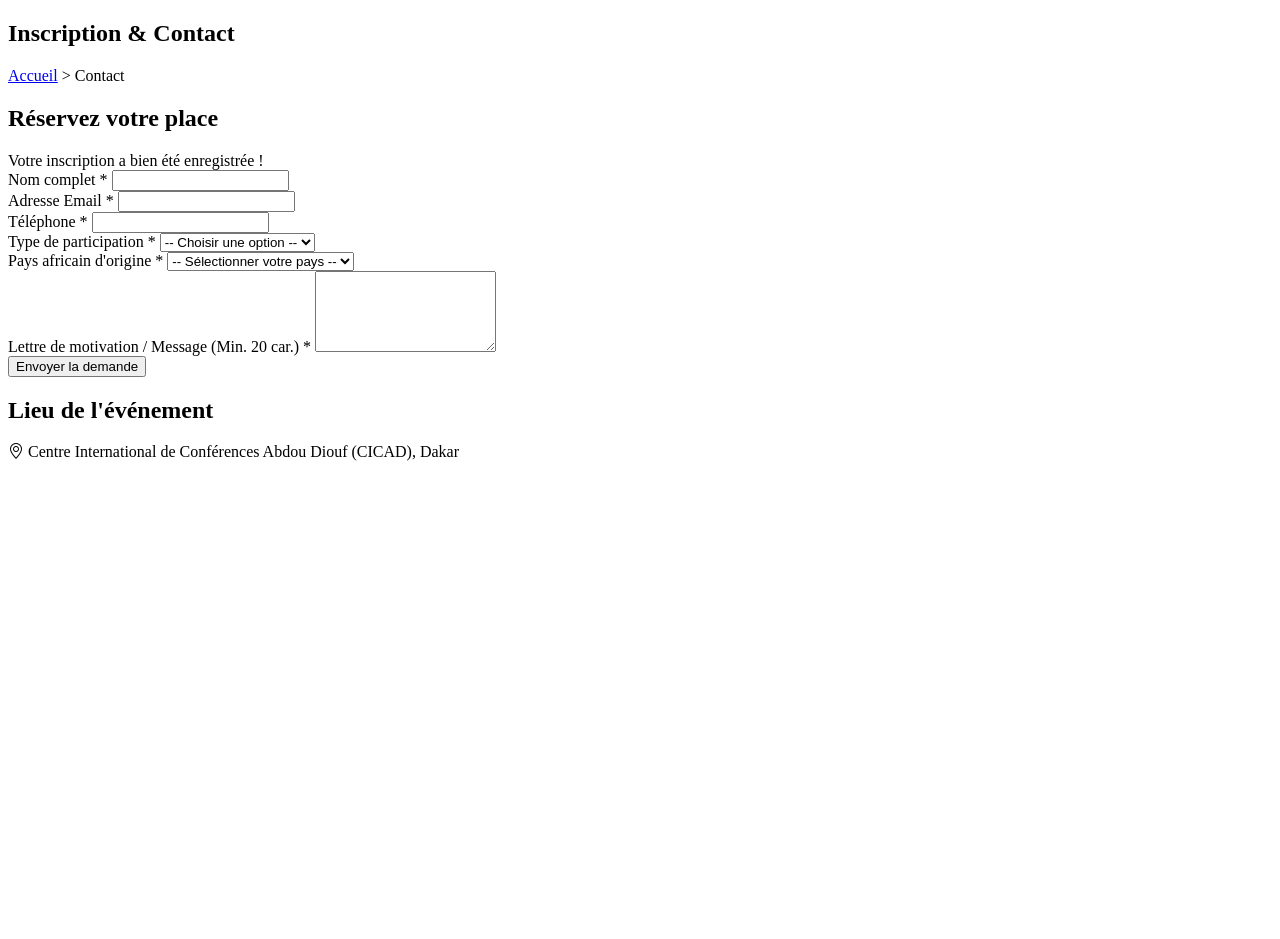
==== contact.html @ 99e509c8 "feat: initialisation du projet et structures HTML de base" ====
<!DOCTYPE html>
<html lang="fr">
<head>
    <meta charset="UTF-8">
    <meta name="viewport" content="width=device-width, initial-scale=1.0">
    <title>Inscription & Contact | AfriConnect Summit 2026</title>
    <link rel="stylesheet" href="https://cdn.jsdelivr.net/npm/bootstrap-icons@1.11.3/font/bootstrap-icons.min.css">
    <link rel="stylesheet" href="css/style.css">
</head>
<body>
    <main>
        <section class="internal-hero">
            <h1>Inscription & Contact</h1>
            <nav class="breadcrumb" aria-label="Fil d'Ariane">
                <a href="index.html">Accueil</a> &gt; <span>Contact</span>
            </nav>
        </section>

        <section id="contact-wrapper">
            
            <div class="contact-form-container">
                <h2>Réservez votre place</h2>
                <div id="success-message" class="hidden-message">Votre inscription a bien été enregistrée !</div>
                
                <form id="registration-form" novalidate>
                    <div class="form-group">
                        <label for="fullname">Nom complet *</label>
                        <input type="text" id="fullname" required>
                        <span class="error-text"></span>
                    </div>

                    <div class="form-group">
                        <label for="email">Adresse Email *</label>
                        <input type="email" id="email" required>
                        <span class="error-text"></span>
                    </div>

                    <div class="form-group">
                        <label for="phone">Téléphone *</label>
                        <input type="tel" id="phone" required>
                        <span class="error-text"></span>
                    </div>

                    <div class="form-group">
                        <label for="ticket-type">Type de participation *</label>
                        <select id="ticket-type" required>
                            <option value="">-- Choisir une option --</option>
                            <option value="standard">Présentiel - Standard</option>
                            <option value="vip">Présentiel - VIP</option>
                            <option value="online">Virtuel (En ligne)</option>
                        </select>
                        <span class="error-text"></span>
                    </div>

                    <div class="form-group">
                        <label for="country">Pays africain d'origine *</label>
                        <select id="country" required>
                            <option value="">-- Sélectionner votre pays --</option>
                            <option value="SN">Sénégal</option>
                            <option value="CI">Côte d'Ivoire</option>
                            <option value="MA">Maroc</option>
                            <option value="CM">Cameroun</option>
                            <option value="BF">Burkina Faso</option>
                            <option value="TG">Togo</option>
                            <option value="BJ">Bénin</option>
                            <option value="NE">Niger</option>
                            <option value="CD">RDC</option>
                            <option value="GA">Gabon</option>
                        </select>
                        <span class="error-text"></span>
                    </div>

                    <div class="form-group">
                        <label for="motivation">Lettre de motivation / Message (Min. 20 car.) *</label>
                        <textarea id="motivation" rows="5" required></textarea>
                        <span class="error-text"></span>
                    </div>

                    <button type="submit" class="btn btn-submit">Envoyer la demande</button>
                </form>
            </div>

            <div class="contact-info-container">
                <h2>Lieu de l'événement</h2>
                <p><i class="bi bi-geo-alt"></i> Centre International de Conférences Abdou Diouf (CICAD), Dakar</p>
                
                <div class="map-responsive">
                    <iframe src="https://www.google.com/maps/embed?pb=!1m18!1m12!1m3!1d15438.487771746768!2d-17.47648345!3d14.67733795!2m3!1f0!2f0!3f0!3m2!1i1024!2i768!4f13.1!3m3!1m2!1s0xec112674e2d2757%3A0x6e2ee32d207ec149!2sDakar%252C%2520S%25C3%25A9n%25C3%25A9gal!5e0!3m2!1sfr!2sfr!4v1700000000000!5m2!1sfr!2sfr" width="600" height="450" style="border:0;" allowfullscreen="" loading="lazy" referrerpolicy="no-referrer-when-downgrade"></iframe>
                </div>
            </div>
        </section>
    </main>

    </body>
</html>
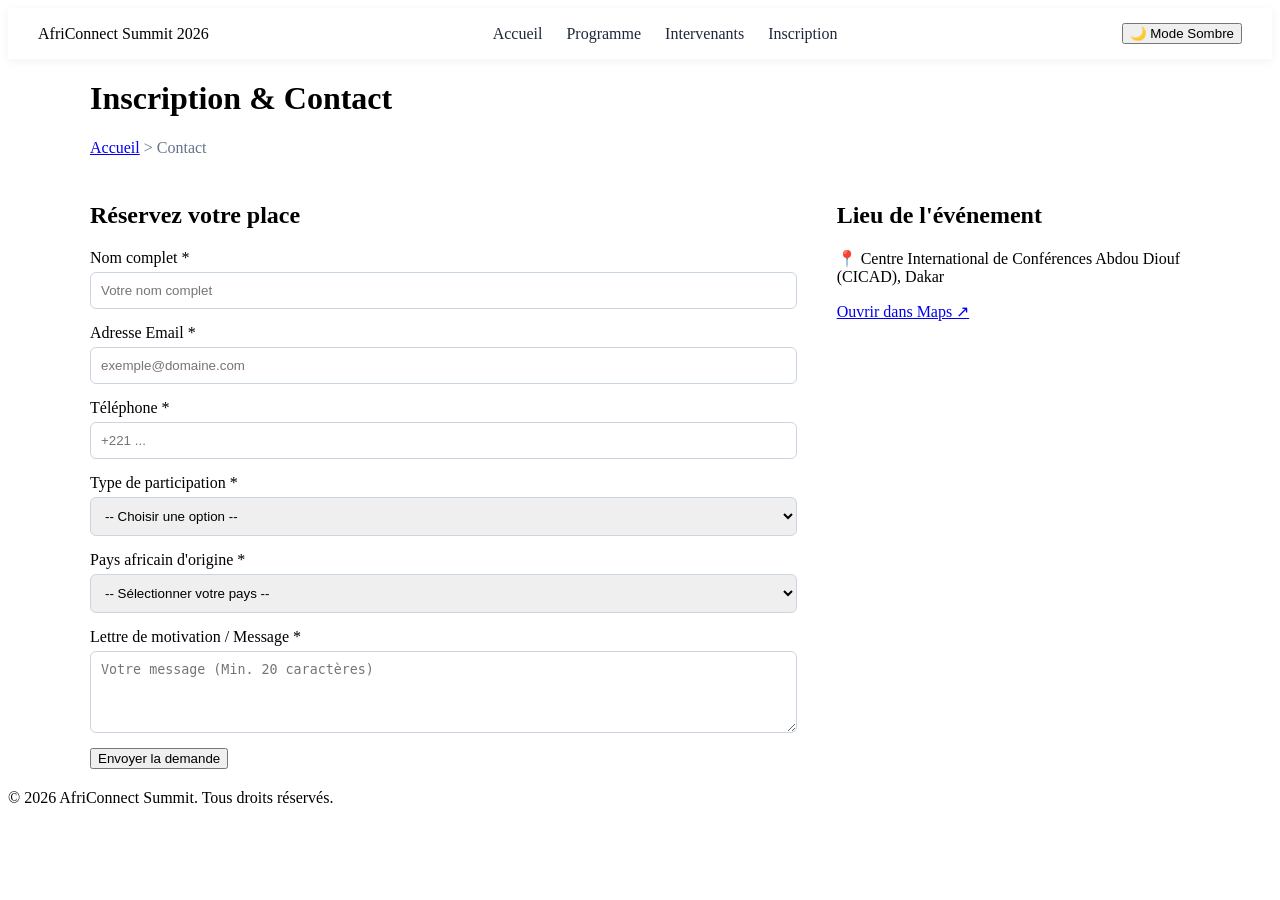
==== commit 1f02f112: "style: harmonisation globale du HTML, CSS et JS sur toutes les pages" ====
--- a/contact.html
+++ b/contact.html
@@ -8,88 +8,88 @@
     <link rel="stylesheet" href="css/style.css">
 </head>
 <body>
-    <main>
-        <section class="internal-hero">
-            <h1>Inscription & Contact</h1>
-            <nav class="breadcrumb" aria-label="Fil d'Ariane">
-                <a href="index.html">Accueil</a> &gt; <span>Contact</span>
-            </nav>
-        </section>
 
-        <section id="contact-wrapper">
-            
-            <div class="contact-form-container">
+    <header>
+        <div class="logo">AfriConnect Summit 2026</div>
+        <nav>
+            <a href="index.html">Accueil</a>
+            <a href="programme.html">Programme</a>
+            <a href="intervenants.html">Intervenants</a>
+            <a href="contact.html" class="active">Inscription</a>
+        </nav>
+        <button id="theme-toggle">🌙 Mode Sombre</button>
+    </header>
+
+    <main class="page-container">
+        <h1>Inscription & Contact</h1>
+        <p class="breadcrumb"><a href="index.html">Accueil</a> > Contact</p>
+
+        <div class="contact-layout">
+            <!-- Formulaire d'inscription -->
+            <section class="form-section">
                 <h2>Réservez votre place</h2>
-                <div id="success-message" class="hidden-message">Votre inscription a bien été enregistrée !</div>
-                
-                <form id="registration-form" novalidate>
+                <form id="registration-form">
                     <div class="form-group">
                         <label for="fullname">Nom complet *</label>
-                        <input type="text" id="fullname" required>
-                        <span class="error-text"></span>
+                        <input type="text" id="fullname" required placeholder="Votre nom complet">
                     </div>
 
                     <div class="form-group">
                         <label for="email">Adresse Email *</label>
-                        <input type="email" id="email" required>
-                        <span class="error-text"></span>
+                        <input type="email" id="email" required placeholder="exemple@domaine.com">
                     </div>
 
                     <div class="form-group">
                         <label for="phone">Téléphone *</label>
-                        <input type="tel" id="phone" required>
-                        <span class="error-text"></span>
+                        <input type="tel" id="phone" required placeholder="+221 ...">
                     </div>
 
                     <div class="form-group">
-                        <label for="ticket-type">Type de participation *</label>
-                        <select id="ticket-type" required>
+                        <label for="participation">Type de participation *</label>
+                        <select id="participation" required>
                             <option value="">-- Choisir une option --</option>
-                            <option value="standard">Présentiel - Standard</option>
-                            <option value="vip">Présentiel - VIP</option>
-                            <option value="online">Virtuel (En ligne)</option>
+                            <option value="presentiel">Présentiel</option>
+                            <option value="en-ligne">En ligne (Virtuel)</option>
+                            <option value="vip">Pass VIP</option>
                         </select>
-                        <span class="error-text"></span>
                     </div>
 
                     <div class="form-group">
                         <label for="country">Pays africain d'origine *</label>
                         <select id="country" required>
                             <option value="">-- Sélectionner votre pays --</option>
-                            <option value="SN">Sénégal</option>
-                            <option value="CI">Côte d'Ivoire</option>
-                            <option value="MA">Maroc</option>
-                            <option value="CM">Cameroun</option>
-                            <option value="BF">Burkina Faso</option>
-                            <option value="TG">Togo</option>
-                            <option value="BJ">Bénin</option>
-                            <option value="NE">Niger</option>
-                            <option value="CD">RDC</option>
-                            <option value="GA">Gabon</option>
+                            <option value="senegal">Sénégal</option>
+                            <option value="ghana">Ghana</option>
+                            <option value="cote-divoire">Côte d'Ivoire</option>
+                            <option value="cameroun">Cameroun</option>
+                            <option value="autre">Autre</option>
                         </select>
-                        <span class="error-text"></span>
                     </div>
 
                     <div class="form-group">
-                        <label for="motivation">Lettre de motivation / Message (Min. 20 car.) *</label>
-                        <textarea id="motivation" rows="5" required></textarea>
-                        <span class="error-text"></span>
+                        <label for="message">Lettre de motivation / Message *</label>
+                        <textarea id="message" rows="4" required placeholder="Votre message (Min. 20 caractères)"></textarea>
                     </div>
 
-                    <button type="submit" class="btn btn-submit">Envoyer la demande</button>
+                    <button type="submit" class="btn">Envoyer la demande</button>
                 </form>
-            </div>
+            </section>
 
-            <div class="contact-info-container">
+            <!-- Infos Lieu -->
+            <section class="location-section">
                 <h2>Lieu de l'événement</h2>
-                <p><i class="bi bi-geo-alt"></i> Centre International de Conférences Abdou Diouf (CICAD), Dakar</p>
-                
-                <div class="map-responsive">
-                    <iframe src="https://www.google.com/maps/embed?pb=!1m18!1m12!1m3!1d15438.487771746768!2d-17.47648345!3d14.67733795!2m3!1f0!2f0!3f0!3m2!1i1024!2i768!4f13.1!3m3!1m2!1s0xec112674e2d2757%3A0x6e2ee32d207ec149!2sDakar%252C%2520S%25C3%25A9n%25C3%25A9gal!5e0!3m2!1sfr!2sfr!4v1700000000000!5m2!1sfr!2sfr" width="600" height="450" style="border:0;" allowfullscreen="" loading="lazy" referrerpolicy="no-referrer-when-downgrade"></iframe>
+                <p>📍 Centre International de Conférences Abdou Diouf (CICAD), Dakar</p>
+                <div class="map-container">
+                    <a href="https://maps.google.com" target="_blank" class="btn-secondary">Ouvrir dans Maps ↗</a>
                 </div>
-            </div>
-        </section>
+            </section>
+        </div>
     </main>
 
-    </body>
+    <footer>
+        <p>&copy; 2026 AfriConnect Summit. Tous droits réservés.</p>
+    </footer>
+
+    <script src="js/main.js"></script>
+</body>
 </html>
--- a/css/style.css
+++ b/css/style.css
@@ -0,0 +1,264 @@
+/* COUNTDOWN STYLISÉ */
+#countdown {
+    display: flex;
+    gap: 15px;
+    margin: 20px 0;
+}
+
+.time-box {
+    background: #2563eb;
+    color: #ffffff;
+    padding: 10px 15px;
+    border-radius: 8px;
+    padding: 15px;
+    text-align: center;
+    min-width: 70px;
+    display: flex;
+    flex-direction: column;
+}
+
+.time-box span:first-child {
+    font-size: 1.5rem;
+    font-weight: bold;
+}
+
+/* STATISTIQUES EN GRILLE */
+.stats-grid {
+    display: flex;
+    gap: 20px;
+    margin-top: 15px;
+}
+
+.stat-card {
+    background: #f3f4f6;
+    padding: 20px;
+    border-radius: 10px;
+    text-align: center;
+    flex: 1;
+    transition: transform 0.3s ease, box-shadow 0.3s ease;
+}
+
+.stat-card:hover {
+    transform: translateY(-5px);
+    box-shadow: 0 10px 20px rgba(0,0,0,0.1);
+}
+
+.stat-card h3 {
+    font-size: 2rem;
+    color: #2563eb;
+    margin: 0;
+}
+
+/* MODE SOMBRE AUTOMATIQUE SUR LES CARTES 
+body.dark-mode .stat-card {
+    background: #1e293b;
+    color: #ffffff;
+}*/
+/* ==========================================
+   STYLES DU MODE SOMBRE (DARK MODE)
+   ========================================== */
+
+/* 1. Fond global et couleur du texte par défaut */
+body.dark-mode {
+    background-color: #0f172a !important; /* Fond bleu très foncé/noir */
+    color: #f8fafc !important;             /* Texte blanc cassé */
+}
+
+/* 2. Titres et paragraphes en mode sombre */
+body.dark-mode h1, 
+body.dark-mode h2, 
+body.dark-mode h3, 
+body.dark-mode h4, 
+body.dark-mode p, 
+body.dark-mode span,
+body.dark-mode li {
+    color: #f8fafc !important;
+}
+
+/* 3. Textes secondaires (rôles, sous-titres, fil d'Ariane) */
+body.dark-mode .role, 
+body.dark-mode .breadcrumb, 
+body.dark-mode .location,
+body.dark-mode footer p {
+    color: #94a3b8 !important; /* Gris clair lisible */
+}
+
+/* 4. Navigation & Liens */
+body.dark-mode nav a, 
+body.dark-mode header .logo {
+    color: #ffffff !important;
+}
+
+/* 5. Cartes (Intervenants, Stats, Thématiques) */
+body.dark-mode .speaker-card, 
+body.dark-mode .stat-card, 
+body.dark-mode .theme-card {
+    background-color: #1e293b !important; /* Carte gris-bleu foncé */
+    border: 1px solid #334155;
+    box-shadow: 0 4px 12px rgba(0, 0, 0, 0.3);
+}
+
+/* 6. Boutons de filtres */
+body.dark-mode .filter-btn, 
+body.dark-mode .tab-btn {
+    background-color: #1e293b;
+    color: #ffffff;
+    border-color: #334155;
+}
+
+body.dark-mode .filter-btn.active, 
+body.dark-mode .tab-btn.active {
+    background-color: #2563eb;
+    border-color: #2563eb;
+}
+
+body.dark-mode .stat-card h3 {
+    color: #60a5fa;
+}
+/* PAGES SECONDAIRES CONTAINER */
+.page-container {
+    max-width: 1100px;
+    margin: 20px auto;
+    padding: 0 20px;
+}
+
+.breadcrumb {
+    color: #64748b;
+    margin-bottom: 25px;
+}
+
+/* ONGLETS ET FILTRES */
+.schedule-tabs, .filter-buttons {
+    display: flex;
+    gap: 10px;
+    margin-bottom: 25px;
+}
+
+.tab-btn, .filter-btn {
+    padding: 8px 16px;
+    border: 1px solid #cbd5e1;
+    background: #ffffff;
+    border-radius: 6px;
+    cursor: pointer;
+    font-weight: 500;
+}
+
+.tab-btn.active, .filter-btn.active {
+    background: #2563eb;
+    color: #ffffff;
+    border-color: #2563eb;
+}
+
+/* TABLEAU DU PROGRAMME */
+.schedule-table-wrapper {
+    overflow-x: auto;
+    margin-bottom: 40px;
+}
+
+.schedule-table {
+    width: 100%;
+    border-collapse: collapse;
+}
+
+.schedule-table th, .schedule-table td {
+    padding: 12px 15px;
+    border: 1px solid #e2e8f0;
+    text-align: left;
+}
+
+.schedule-table th {
+    background: #f8fafc;
+}
+
+body.dark-mode .schedule-table th {
+    background: #1e293b;
+    color: #ffffff;
+}
+
+/* GRILLE INTERVENANTS & THÉMATIQUES */
+.speakers-grid, .themes-grid {
+    display: grid;
+    grid-template-columns: repeat(auto-fit, minmax(220px, 1fr));
+    gap: 20px;
+    margin-top: 20px;
+}
+
+.theme-card {
+    background: #f8fafc;
+    padding: 20px;
+    border-radius: 8px;
+    border-left: 4px solid #2563eb;
+}
+
+body.dark-mode .theme-card {
+    background: #1e293b;
+}
+
+/* FORMULAIRE CONTACT */
+.contact-layout {
+    display: grid;
+    grid-template-columns: 2fr 1fr;
+    gap: 40px;
+}
+
+.form-group {
+    display: flex;
+    flex-direction: column;
+    gap: 5px;
+    margin-bottom: 15px;
+}
+
+.form-group input, .form-group select, .form-group textarea {
+    padding: 10px;
+    border: 1px solid #cbd5e1;
+    border-radius: 6px;
+}
+
+body.dark-mode input, body.dark-mode select, body.dark-mode textarea {
+    background: #0f172a;
+    color: #ffffff;
+    border-color: #334155;
+}
+/* --- STYLISATION DES IMAGES D'INTERVENANTS --- */
+.speaker-card img, 
+.speakers-preview img {
+    width: 150px;              /* Largeur fixe */
+    height: 150px;             /* Hauteur fixe égale pour faire un carré */
+    border-radius: 50%;        /* Rend la photo parfaitement ronde */
+    object-fit: cover;         /* Empêche la photo d'être déformée ou étirée */
+    display: block;
+    margin: 0 auto 15px auto;  /* Centre la photo horizontalement */
+    border: 3px solid #2563eb; /* Petite bordure bleue élégante */
+}
+
+/* Alignement du texte au centre dans chaque carte */
+.speaker-card {
+    text-align: center;
+    padding: 20px;
+    background: #f8fafc;
+    border-radius: 12px;
+    transition: transform 0.3s ease, box-shadow 0.3s ease;
+}
+
+body.dark-mode .speaker-card {
+    background: #1e293b;
+}
+header {
+    display: flex;
+    justify-content: space-between;
+    align-items: center;
+    padding: 15px 30px;
+    background: #ffffff;
+    box-shadow: 0 2px 10px rgba(0,0,0,0.05);
+}
+
+body.dark-mode header {
+    background: #1e293b;
+}
+
+nav a {
+    margin: 0 10px;
+    text-decoration: none;
+    color: #1e293b;
+    font-weight: 500;
+}
